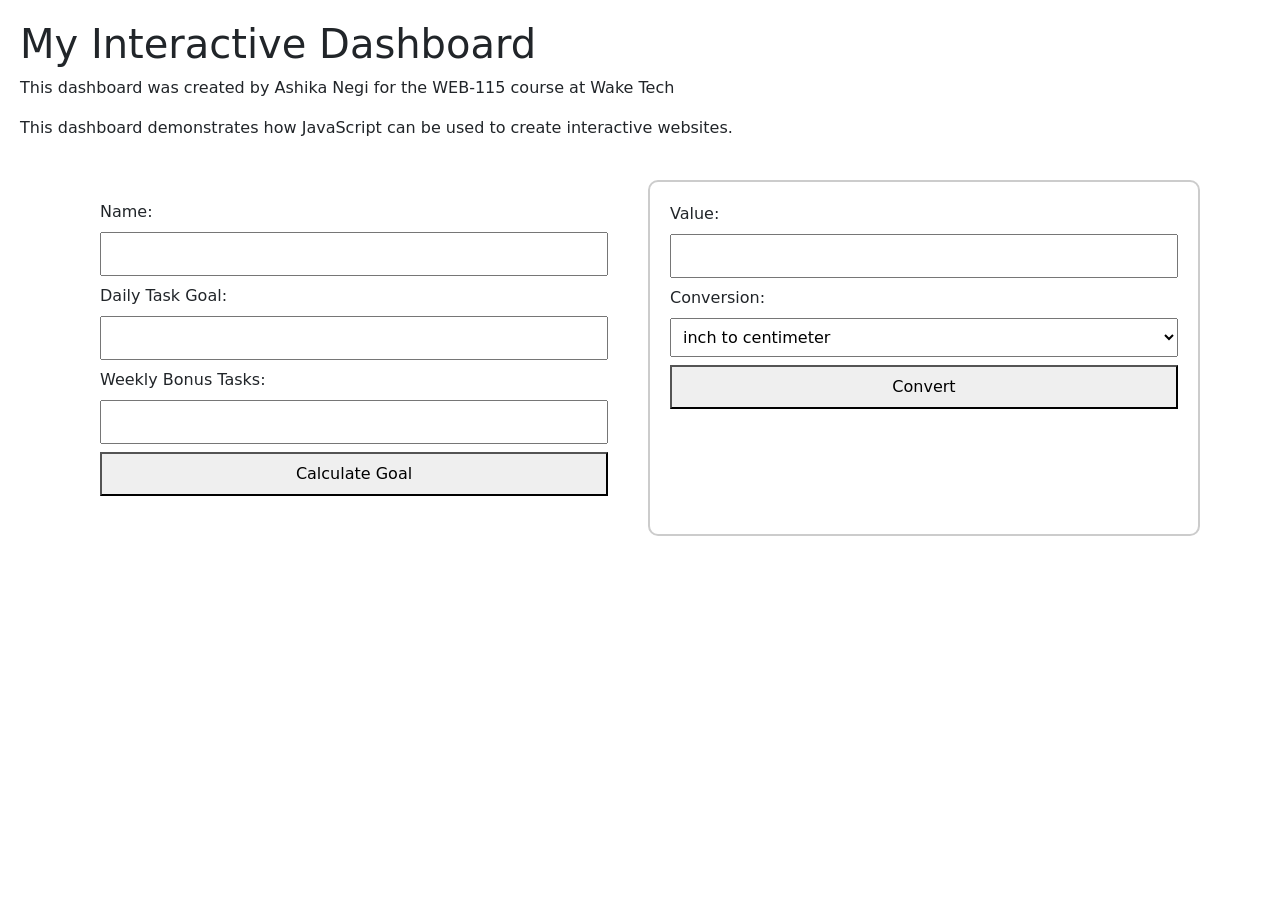
==== index.html @ f4672bf2 "Implemented working metric converter" ====
<!DOCTYPE html>
<html lang="en">
<head>
    <meta charset="UTF-8">
    <meta name="viewport" content="width=device-width, initial-scale=1.0">
    <title>My Interactive Dashboard</title>

    <link rel="stylesheet" href="css/style.css">

    <!-- Bootstrap -->
    <link href="https://cdn.jsdelivr.net/npm/bootstrap@5.3.8/dist/css/bootstrap.min.css" rel="stylesheet" integrity="sha384-sRIl4kxILFvY47J16cr9ZwB07vP4J8+LH7qKQnuqkuIAvNWLzeN8tE5YBujZqJLB" crossorigin="anonymous">
    <script defer src="https://cdn.jsdelivr.net/npm/bootstrap@5.3.8/dist/js/bootstrap.bundle.min.js" integrity="sha384-FKyoEForCGlyvwx9Hj09JcYn3nv7wiPVlz7YYjWjRVcXK/BmnVDxM+D2scQbITxI" crossorigin="anonymous"></script>
</head>

<body>
    <h1>My Interactive Dashboard</h1>

    <p>This dashboard was created by Ashika Negi for the WEB-115 course at Wake Tech</p>

    <p>This dashboard demonstrates how JavaScript can be used to create interactive websites.</p>

    <!-- The <noscript> is for web browsers with JavaScript rendering disabled. -->
    <noscript>
        Unfortunately, your web browser does not support JavaScript.
    </noscript>

    <div class="container">
        <div class="row">

            <div class="col" id="weekly-tasks">

                <form>
                    <label for="user-name">Name:</label>
                    <input type="text" id="user-name" name="user-name">

                    <label for="daily-goal">Daily Task Goal:</label>
                    <input type="number" id="daily-goal" name="daily-goal">

                    <label for="bonus-tasks">Weekly Bonus Tasks:</label>
                    <input type="number" id="bonus-tasks" name="bonus-tasks">

                    <button type="submit" id="goal-btn">Calculate Goal</button>
                </form>

                <p id="goal-message"></p>

                <script src="js/task-manager.js"></script>

            </div>

            <div class="col" id="metric-converter">

                <form>
                    <label for="metric-value">Value:</label>
                    <input type="number" id="metric-value" name="metric-value">

                    <label for="conversion-type">Conversion:</label>
                    <select id="conversion-type" name="conversion-type">
                        <option value="inch-to-centimeter">inch to centimeter</option>
                        <option value="foot-to-centimeter">foot to centimeter</option>
                        <option value="yard-to-meter">yard to meter</option>
                        <option value="mile-to-kilometer">mile to kilometer</option>
                        <option value="centimeter-to-inch">centimeter to inch</option>
                        <option value="centimeter-to-foot">centimeter to foot</option>
                        <option value="meter-to-yard">meter to yard</option>
                        <option value="kilometer-to-mile">kilometer to mile</option>
                    </select>

                    <button type="submit" id="convert-btn">Convert</button>
                </form>

                <p id="conversion-result"></p>

                <script defer src="js/metric-converter.js"></script>

            </div>

        </div>
    </div>
</body>
</html>
---- css/style.css ----
body {
    background-color: lightblue;
    font-family: Arial, sans-serif;
    padding: 20px;
}

h1 {
    font-size: 36px;
}

.container {
    margin-top: 30px;
}

#weekly-tasks,
#metric-converter {
    background-color: white;
    padding: 20px;
    margin: 10px;
    border-radius: 10px;
}

form {
    display: flex;
    flex-direction: column;
    gap: 8px;
}

input,
select {
    padding: 8px;
}

button {
    padding: 8px;
    margin-top: 10px;
}

#goal-message,
#conversion-result {
    margin-top: 20px;
    font-weight: bold;
}

#metric-converter {
    border: 2px solid #ccc;
}
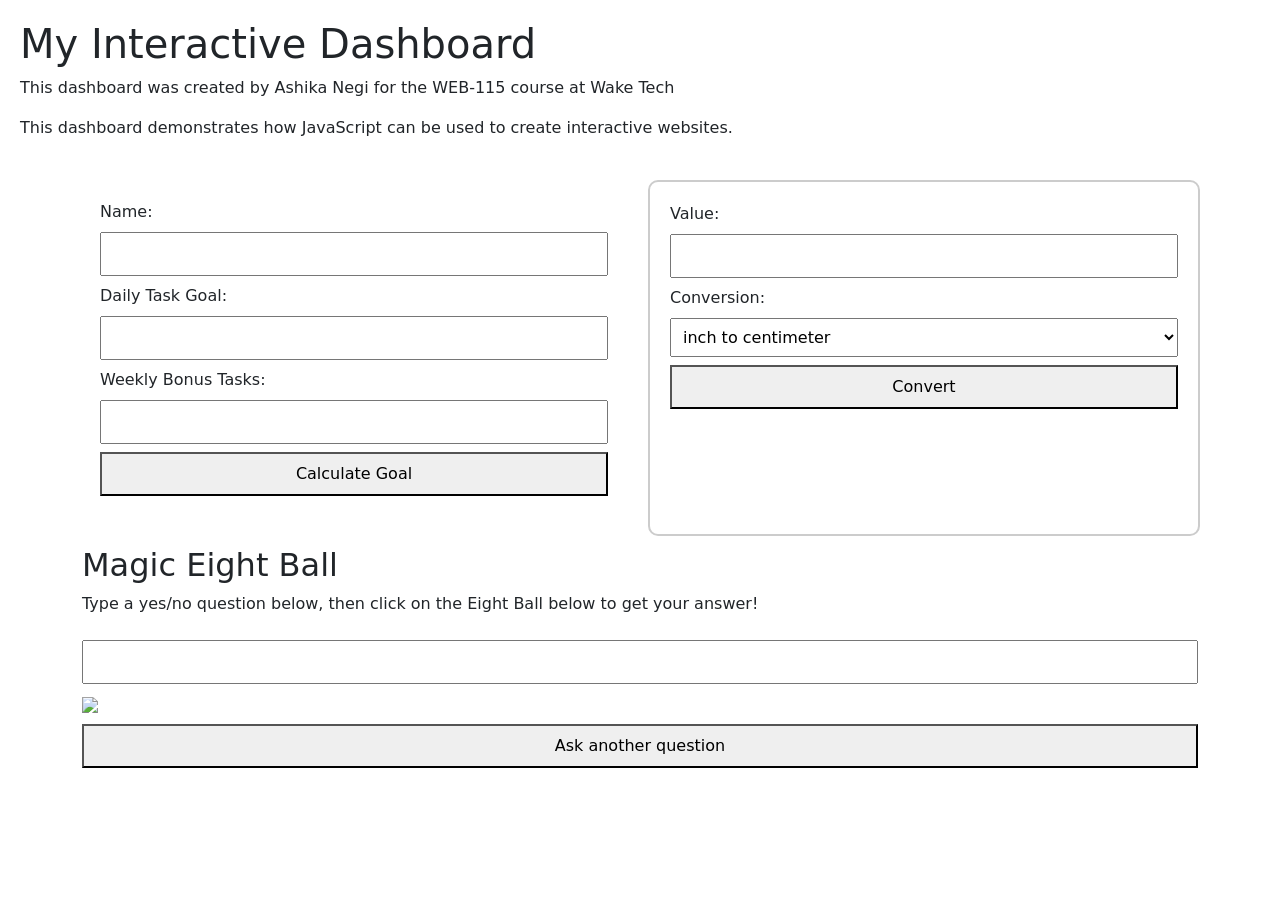
==== commit cf39a94a: "magicball" ====
--- a/index.html
+++ b/index.html
@@ -75,6 +75,22 @@
 
             </div>
 
+            <div class="col" id="magic-eight-ball">
+                <script src="magic-eight-ball.js" defer></script>
+                <link rel="stylesheet" href="css/magic-eight-ball.css">
+                <h2 class="heading">Magic Eight Ball</h2>
+                <form>
+                    <p>Type a yes/no question below, then click on the Eight Ball below to get your answer!</p>
+                    <input id="question" name="question" size="80">
+                    <div id="magicEightBall">
+                        <div id="circle"></div>
+                        <img id="ball" src="img/magic-eight-ball.png"/>
+                    </div>
+                    <button id="reset" name="reset" type="reset">Ask another question</button>
+                </form>
+                <br>
+            </div>
+
         </div>
     </div>
 </body>
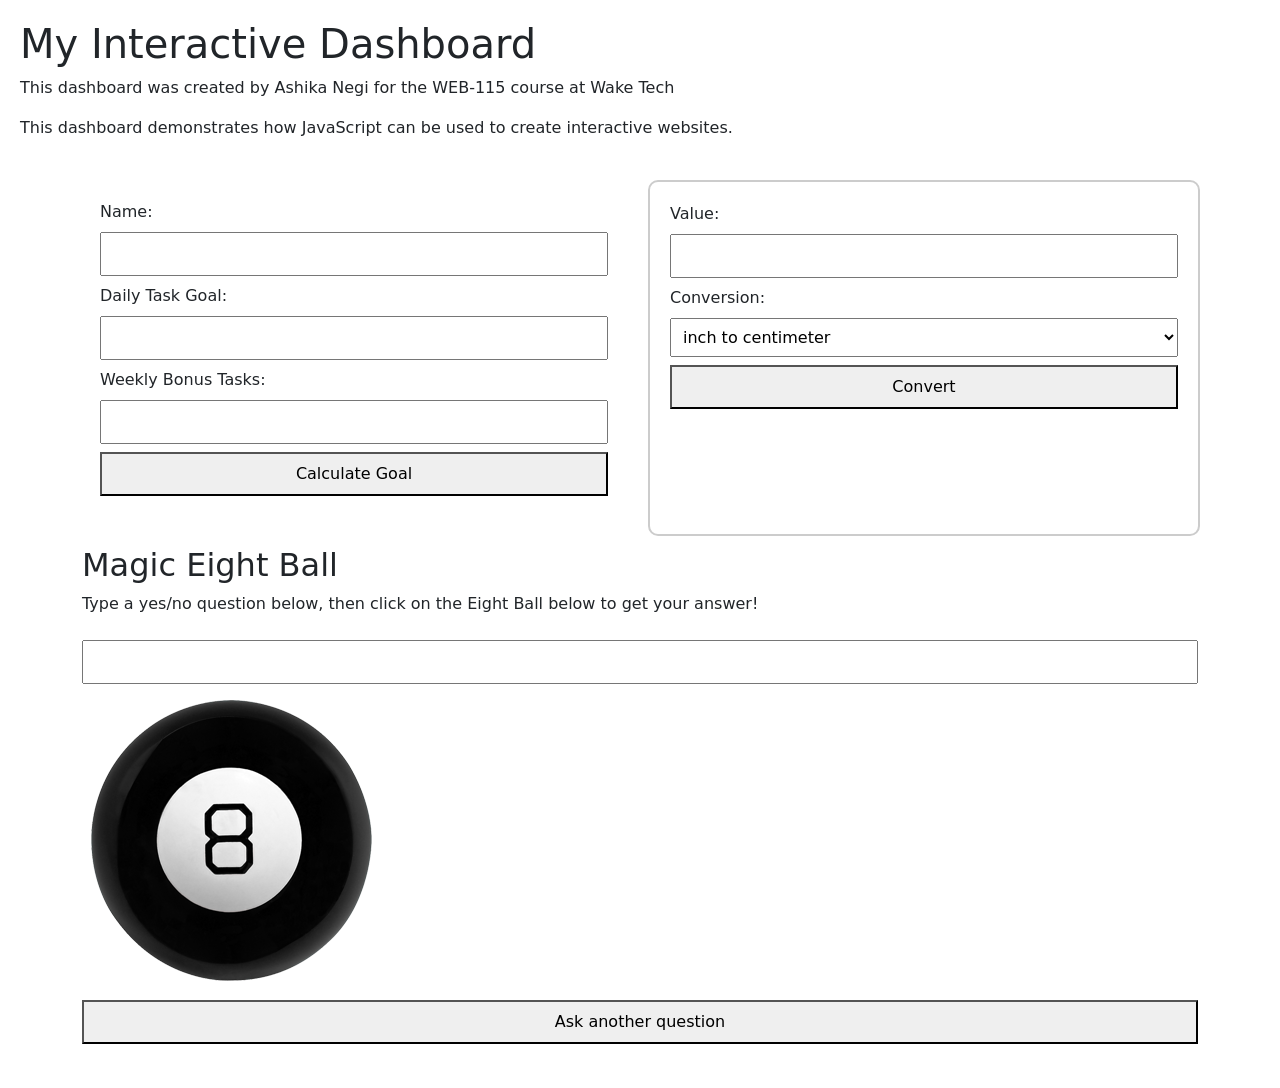
==== commit 2b46f833: "imagetest" ====
--- a/index.html
+++ b/index.html
@@ -84,7 +84,7 @@
                     <input id="question" name="question" size="80">
                     <div id="magicEightBall">
                         <div id="circle"></div>
-                        <img id="ball" src="img/magic-eight-ball.png"/>
+                        <img id="ball" src="img/magic-eight-ball.png" alt="MAGIC BALL TEST">
                     </div>
                     <button id="reset" name="reset" type="reset">Ask another question</button>
                 </form>
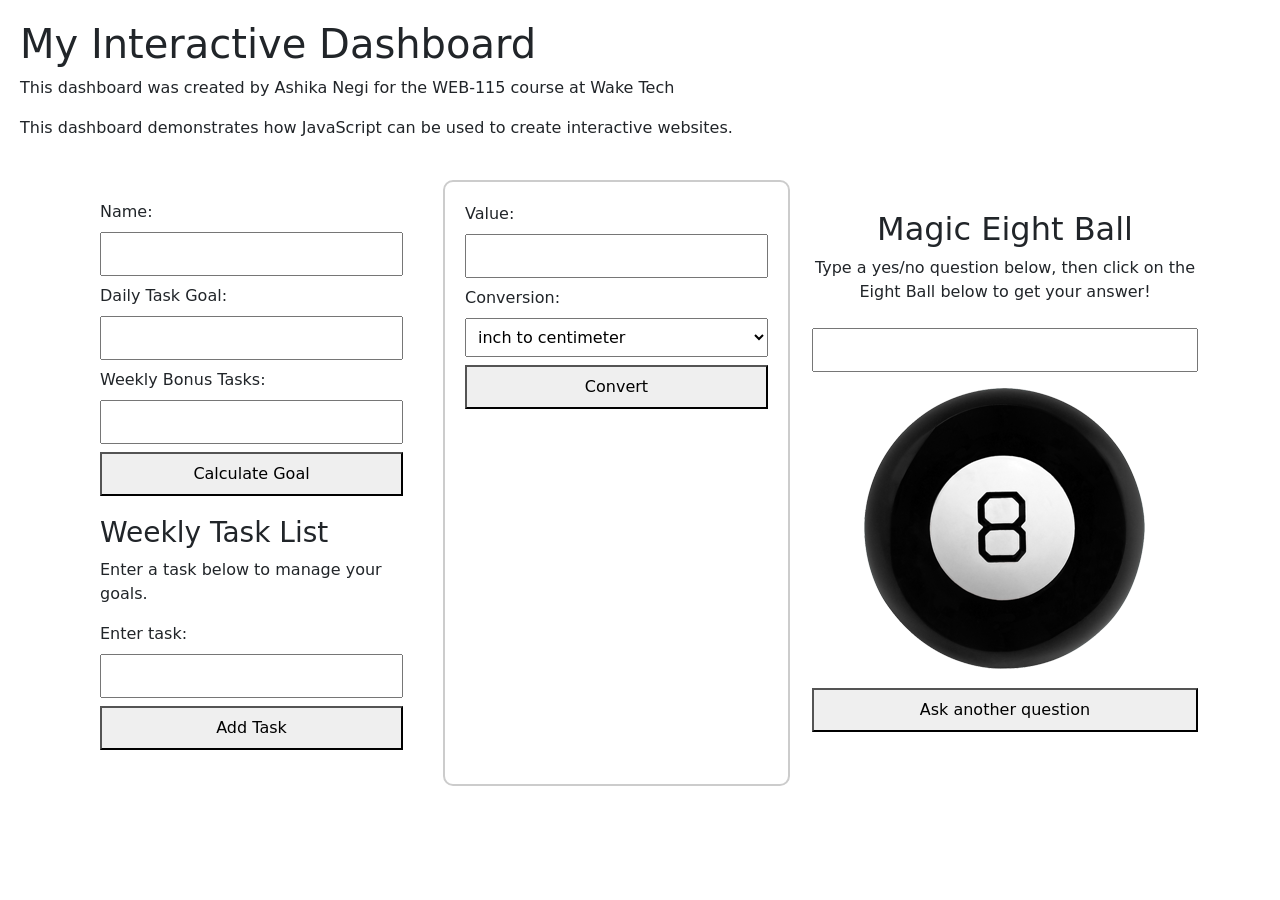
==== commit c6cfc7bb: "1" ====
--- a/index.html
+++ b/index.html
@@ -1,3 +1,4 @@
+
 <!DOCTYPE html>
 <html lang="en">
 <head>
@@ -44,6 +45,20 @@
 
                 <p id="goal-message"></p>
 
+                <!-- Weekly Task List -->
+                <div id="task-list">
+                    <h3>Weekly Task List</h3>
+
+                    <p>Enter a task below to manage your goals.</p>
+
+                    <form>
+                        <label for="task-name">Enter task:</label>
+                        <input type="text" id="task-name" name="task-name">
+
+                        <button type="submit" id="add-task">Add Task</button>
+                    </form>
+                </div>
+
                 <script src="js/task-manager.js"></script>
 
             </div>
@@ -76,16 +91,20 @@
             </div>
 
             <div class="col" id="magic-eight-ball">
-                <script src="magic-eight-ball.js" defer></script>
+                <script src="js/magic-eight-ball.js" defer></script>
                 <link rel="stylesheet" href="css/magic-eight-ball.css">
+
                 <h2 class="heading">Magic Eight Ball</h2>
+
                 <form>
                     <p>Type a yes/no question below, then click on the Eight Ball below to get your answer!</p>
                     <input id="question" name="question" size="80">
+
                     <div id="magicEightBall">
                         <div id="circle"></div>
-                        <img id="ball" src="img/magic-eight-ball.png" alt="MAGIC BALL TEST">
+                        <img id="ball" src="img/magic-eight-ball.png"/>
                     </div>
+
                     <button id="reset" name="reset" type="reset">Ask another question</button>
                 </form>
                 <br>
@@ -94,4 +113,4 @@
         </div>
     </div>
 </body>
-</html>+</html>
--- a/css/magic-eight-ball.css
+++ b/css/magic-eight-ball.css
@@ -0,0 +1,43 @@
+
+#magic-eight-ball {
+  max-width: 410px;
+  text-align: center;
+  margin: auto;
+}
+
+#circle {
+  font-size: 12pt;
+  background-color: white;
+  color: black;
+  position: absolute;
+  margin-left: 70px;
+  margin-top: 70px;
+  height: 150px;
+  width: 150px;
+  border-radius: 50%;
+  text-wrap: wrap;
+  display: none;
+}
+
+
+img:active {
+  animation: shake 1s;
+  animation-iteration-count: infinite;
+}
+
+img:visited {
+  animation: none;
+}
+@keyframes shake {
+  0% { transform: translate(1px, 1px) rotate(0deg);  }
+  10% { transform: translate(-1px, -2px) rotate(-1deg); }
+  20% { transform: translate(-3px, 0px) rotate(1deg); }
+  30% { transform: translate(3px, 2px) rotate(0deg); }
+  40% { transform: translate(1px, -1px) rotate(1deg); }
+  50% { transform: translate(-1px, 2px) rotate(-1deg); }
+  60% { transform: translate(-3px, 1px) rotate(0deg); }
+  70% { transform: translate(3px, 1px) rotate(-1deg); }
+  80% { transform: translate(-1px, -1px) rotate(1deg); }
+  90% { transform: translate(1px, 2px) rotate(0deg); }
+  100% { transform: translate(1px, -2px) rotate(-1deg); }
+}
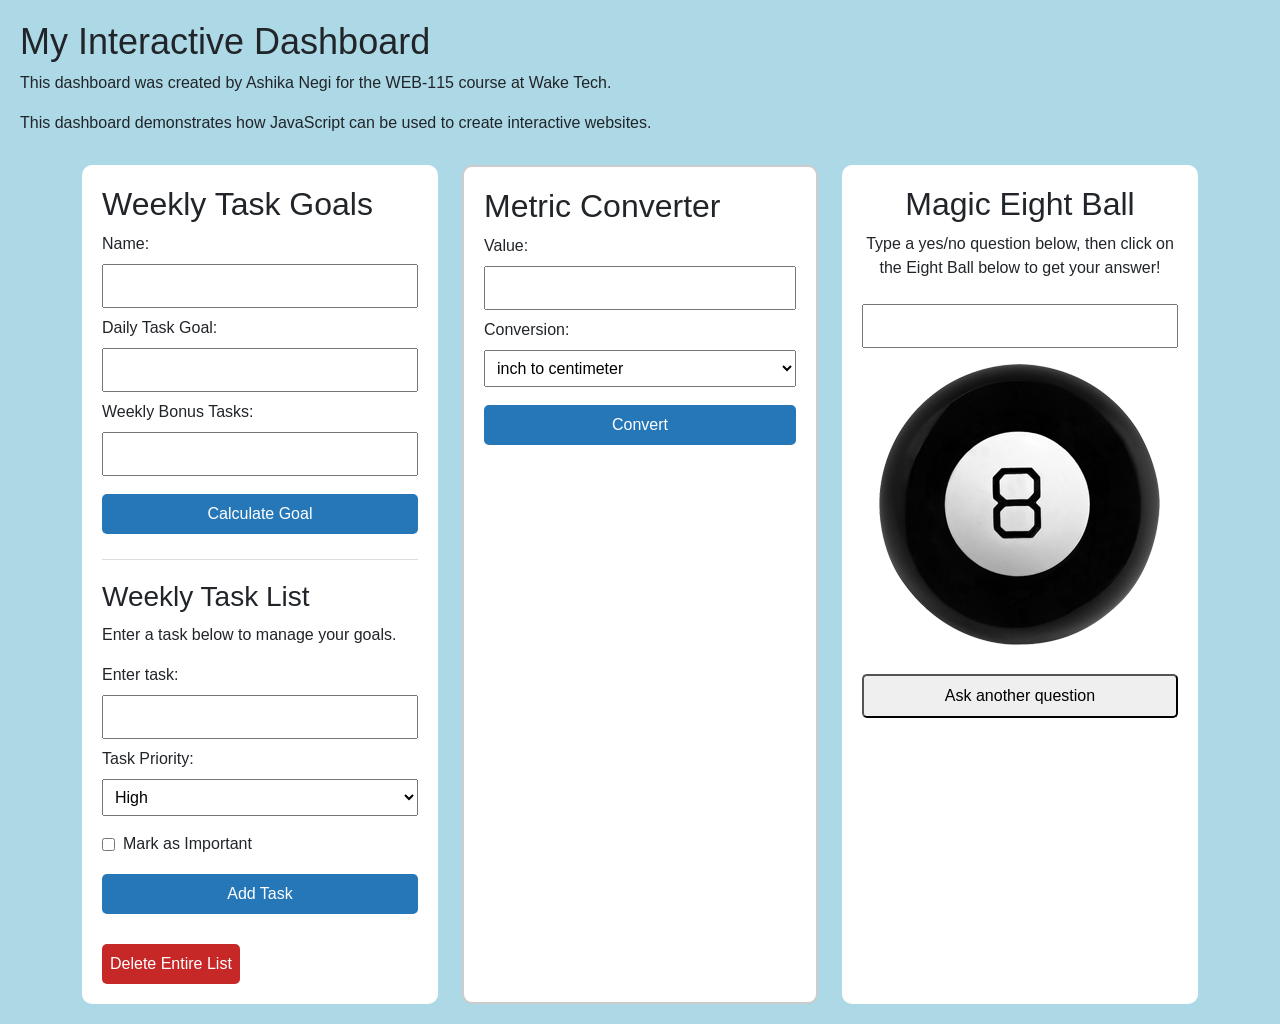
==== commit c7a25fbb: "Updated task list to objects" ====
--- a/index.html
+++ b/index.html
@@ -6,111 +6,145 @@
     <meta name="viewport" content="width=device-width, initial-scale=1.0">
     <title>My Interactive Dashboard</title>
 
+    <!-- Bootstrap -->
+    <link href="https://cdn.jsdelivr.net/npm/bootstrap@5.3.8/dist/css/bootstrap.min.css" rel="stylesheet">
+
+    <!-- Custom CSS -->
+    <link rel="stylesheet" href="css/magic-eight-ball.css">
     <link rel="stylesheet" href="css/style.css">
 
-    <!-- Bootstrap -->
-    <link href="https://cdn.jsdelivr.net/npm/bootstrap@5.3.8/dist/css/bootstrap.min.css" rel="stylesheet" integrity="sha384-sRIl4kxILFvY47J16cr9ZwB07vP4J8+LH7qKQnuqkuIAvNWLzeN8tE5YBujZqJLB" crossorigin="anonymous">
-    <script defer src="https://cdn.jsdelivr.net/npm/bootstrap@5.3.8/dist/js/bootstrap.bundle.min.js" integrity="sha384-FKyoEForCGlyvwx9Hj09JcYn3nv7wiPVlz7YYjWjRVcXK/BmnVDxM+D2scQbITxI" crossorigin="anonymous"></script>
+    <!-- JavaScript -->
+    <script src="js/task-manager.js" defer></script>
+    <script src="js/metric-converter.js" defer></script>
+    <script src="js/magic-eight-ball.js" defer></script>
 </head>
 
 <body>
     <h1>My Interactive Dashboard</h1>
 
-    <p>This dashboard was created by Ashika Negi for the WEB-115 course at Wake Tech</p>
+    <p>This dashboard was created by Ashika Negi for the WEB-115 course at Wake Tech.</p>
 
     <p>This dashboard demonstrates how JavaScript can be used to create interactive websites.</p>
 
-    <!-- The <noscript> is for web browsers with JavaScript rendering disabled. -->
+    <!-- Message for browsers without JavaScript -->
     <noscript>
         Unfortunately, your web browser does not support JavaScript.
     </noscript>
 
     <div class="container">
-        <div class="row">
+        <div class="row g-4">
 
-            <div class="col" id="weekly-tasks">
+            <!-- Weekly Tasks Section -->
+            <div class="col-12 col-lg-4">
+                <section class="dashboard-panel" id="weekly-tasks">
 
-                <form>
-                    <label for="user-name">Name:</label>
-                    <input type="text" id="user-name" name="user-name">
-
-                    <label for="daily-goal">Daily Task Goal:</label>
-                    <input type="number" id="daily-goal" name="daily-goal">
-
-                    <label for="bonus-tasks">Weekly Bonus Tasks:</label>
-                    <input type="number" id="bonus-tasks" name="bonus-tasks">
-
-                    <button type="submit" id="goal-btn">Calculate Goal</button>
-                </form>
-
-                <p id="goal-message"></p>
-
-                <!-- Weekly Task List -->
-                <div id="task-list">
-                    <h3>Weekly Task List</h3>
-
-                    <p>Enter a task below to manage your goals.</p>
+                    <h2>Weekly Task Goals</h2>
 
                     <form>
-                        <label for="task-name">Enter task:</label>
-                        <input type="text" id="task-name" name="task-name">
+                        <label for="user-name">Name:</label>
+                        <input type="text" id="user-name" name="user-name">
 
-                        <button type="submit" id="add-task">Add Task</button>
+                        <label for="daily-goal">Daily Task Goal:</label>
+                        <input type="number" id="daily-goal" name="daily-goal">
+
+                        <label for="bonus-tasks">Weekly Bonus Tasks:</label>
+                        <input type="number" id="bonus-tasks" name="bonus-tasks">
+
+                        <button type="submit" id="goal-btn">Calculate Goal</button>
                     </form>
-                </div>
 
-                <script src="js/task-manager.js"></script>
+                    <p id="goal-message"></p>
 
+                    <!-- Task Manager -->
+                    <div id="task-list">
+                        <h3>Weekly Task List</h3>
+
+                        <p>Enter a task below to manage your goals.</p>
+
+                        <form id="task-form">
+                            <label for="task-name">Enter task:</label>
+                            <input type="text" id="task-name" name="task-name" required>
+
+                            <label for="task-priority">Task Priority:</label>
+                            <select id="task-priority" name="task-priority">
+                                <option value="High">High</option>
+                                <option value="Medium">Medium</option>
+                                <option value="Low">Low</option>
+                            </select>
+
+                            <label class="important-option" for="task-important">
+                                <input type="checkbox" id="task-important">
+                                Mark as Important
+                            </label>
+
+                            <button type="submit" id="add-task">Add Task</button>
+
+                            <button type="button" id="cancel-edit" hidden>Cancel Edit</button>
+                        </form>
+
+                        <!-- JavaScript will display tasks here -->
+                        <ul id="user-tasks"></ul>
+
+                        <button type="button" id="delete-list">Delete Entire List</button>
+                    </div>
+
+                </section>
             </div>
 
-            <div class="col" id="metric-converter">
+            <!-- Metric Converter Section -->
+            <div class="col-12 col-lg-4">
+                <section class="dashboard-panel" id="metric-converter">
 
-                <form>
-                    <label for="metric-value">Value:</label>
-                    <input type="number" id="metric-value" name="metric-value">
+                    <h2>Metric Converter</h2>
 
-                    <label for="conversion-type">Conversion:</label>
-                    <select id="conversion-type" name="conversion-type">
-                        <option value="inch-to-centimeter">inch to centimeter</option>
-                        <option value="foot-to-centimeter">foot to centimeter</option>
-                        <option value="yard-to-meter">yard to meter</option>
-                        <option value="mile-to-kilometer">mile to kilometer</option>
-                        <option value="centimeter-to-inch">centimeter to inch</option>
-                        <option value="centimeter-to-foot">centimeter to foot</option>
-                        <option value="meter-to-yard">meter to yard</option>
-                        <option value="kilometer-to-mile">kilometer to mile</option>
-                    </select>
+                    <form>
+                        <label for="metric-value">Value:</label>
+                        <input type="number" id="metric-value" name="metric-value">
 
-                    <button type="submit" id="convert-btn">Convert</button>
-                </form>
+                        <label for="conversion-type">Conversion:</label>
+                        <select id="conversion-type" name="conversion-type">
+                            <option value="inch-to-centimeter">inch to centimeter</option>
+                            <option value="foot-to-centimeter">foot to centimeter</option>
+                            <option value="yard-to-meter">yard to meter</option>
+                            <option value="mile-to-kilometer">mile to kilometer</option>
+                            <option value="centimeter-to-inch">centimeter to inch</option>
+                            <option value="centimeter-to-foot">centimeter to foot</option>
+                            <option value="meter-to-yard">meter to yard</option>
+                            <option value="kilometer-to-mile">kilometer to mile</option>
+                        </select>
 
-                <p id="conversion-result"></p>
+                        <button type="submit" id="convert-btn">Convert</button>
+                    </form>
 
-                <script defer src="js/metric-converter.js"></script>
+                    <p id="conversion-result"></p>
 
+                </section>
             </div>
 
-            <div class="col" id="magic-eight-ball">
-                <script src="js/magic-eight-ball.js" defer></script>
-                <link rel="stylesheet" href="css/magic-eight-ball.css">
+            <!-- Magic Eight Ball Section -->
+            <div class="col-12 col-lg-4">
+                <section class="dashboard-panel" id="magic-eight-ball">
 
-                <h2 class="heading">Magic Eight Ball</h2>
+                    <h2 class="heading">Magic Eight Ball</h2>
 
-                <form>
-                    <p>Type a yes/no question below, then click on the Eight Ball below to get your answer!</p>
-                    <input id="question" name="question" size="80">
+                    <form>
+                        <p>Type a yes/no question below, then click on the Eight Ball below to get your answer!</p>
 
-                    <div id="magicEightBall">
-                        <div id="circle"></div>
-                        <img id="ball" src="img/magic-eight-ball.png"/>
-                    </div>
+                        <input id="question" name="question" size="80">
 
-                    <button id="reset" name="reset" type="reset">Ask another question</button>
-                </form>
-                <br>
+                        <div id="magicEightBall">
+                            <div id="circle"></div>
+                            <img id="ball" src="img/magic-eight-ball.png" alt="Magic Eight Ball">
+                        </div>
+
+                        <button id="reset" name="reset" type="reset">Ask another question</button>
+                    </form>
+
+                </section>
             </div>
 
         </div>
     </div>
+
 </body>
-</html>
+</html>
--- a/css/style.css
+++ b/css/style.css
@@ -1,3 +1,6 @@
+
+/* General Page Styling */
+
 body {
     background-color: lightblue;
     font-family: Arial, sans-serif;
@@ -12,13 +15,20 @@
     margin-top: 30px;
 }
 
-#weekly-tasks,
-#metric-converter {
+/* Dashboard Sections */
+
+.dashboard-panel {
     background-color: white;
     padding: 20px;
-    margin: 10px;
     border-radius: 10px;
-}
+    height: 100%;
+}
+
+#metric-converter {
+    border: 2px solid #ccc;
+}
+
+/* Form Styling */
 
 form {
     display: flex;
@@ -29,12 +39,21 @@
 input,
 select {
     padding: 8px;
+    max-width: 100%;
+}
+
+input[type="checkbox"] {
+    width: auto;
 }
 
 button {
     padding: 8px;
     margin-top: 10px;
-}
+    border-radius: 5px;
+    cursor: pointer;
+}
+
+/* Weekly Goal and Conversion Results */
 
 #goal-message,
 #conversion-result {
@@ -42,6 +61,163 @@
     font-weight: bold;
 }
 
-#metric-converter {
-    border: 2px solid #ccc;
-}+/* Task Manager Section */
+
+#task-list {
+    margin-top: 25px;
+    padding-top: 20px;
+    border-top: 1px solid #ddd;
+}
+
+#task-list h3 {
+    margin-bottom: 10px;
+}
+
+/* Important Task Checkbox */
+
+.important-option {
+    display: flex;
+    align-items: center;
+    gap: 8px;
+    margin-top: 8px;
+}
+
+/* Task List */
+
+#user-tasks {
+    list-style-type: none;
+    padding: 0;
+    margin-top: 20px;
+}
+
+/* Individual Tasks */
+
+.task-item {
+    display: flex;
+    justify-content: space-between;
+    align-items: center;
+    flex-wrap: wrap;
+    gap: 10px;
+    padding: 12px;
+    margin-bottom: 10px;
+    border-radius: 8px;
+}
+
+/* Task Information */
+
+.task-info {
+    flex: 1 1 180px;
+    font-size: 14px;
+    overflow-wrap: anywhere;
+}
+
+/* Task Action Buttons */
+
+.task-actions {
+    display: flex;
+    gap: 5px;
+    flex-wrap: wrap;
+}
+
+.task-actions button {
+    padding: 6px 10px;
+    margin-top: 0;
+    border: none;
+    border-radius: 5px;
+    background-color: #e5e7eb;
+}
+
+.task-actions button:hover {
+    background-color: #cbd5e1;
+}
+
+/* Add Task Button */
+
+#add-task {
+    background-color: #2677b8;
+    color: white;
+    border: none;
+}
+
+#add-task:hover {
+    background-color: #155c91;
+}
+
+/* Delete Entire List Button */
+
+#delete-list {
+    background-color: #c62828;
+    color: white;
+    border: none;
+}
+
+#delete-list:hover {
+    background-color: #a51d1d;
+}
+
+/* Cancel Edit Button */
+
+#cancel-edit {
+    background-color: #dddddd;
+    border: none;
+}
+
+#cancel-edit[hidden] {
+    display: none;
+}
+
+/* Other Dashboard Buttons */
+
+#goal-btn,
+#convert-btn {
+    background-color: #2677b8;
+    color: white;
+    border: none;
+}
+
+#goal-btn:hover,
+#convert-btn:hover {
+    background-color: #155c91;
+}
+
+/* Magic Eight Ball */
+
+#magicEightBall {
+    position: relative;
+}
+
+#ball {
+    max-width: 100%;
+    height: auto;
+    cursor: pointer;
+}
+
+#question {
+    max-width: 100%;
+}
+
+/* Responsive Design */
+
+@media (max-width: 600px) {
+
+    body {
+        padding: 12px;
+    }
+
+    h1 {
+        font-size: 28px;
+    }
+
+    .dashboard-panel {
+        padding: 15px;
+    }
+
+    .task-item {
+        flex-direction: column;
+        align-items: stretch;
+    }
+
+    .task-actions {
+        justify-content: flex-start;
+    }
+}
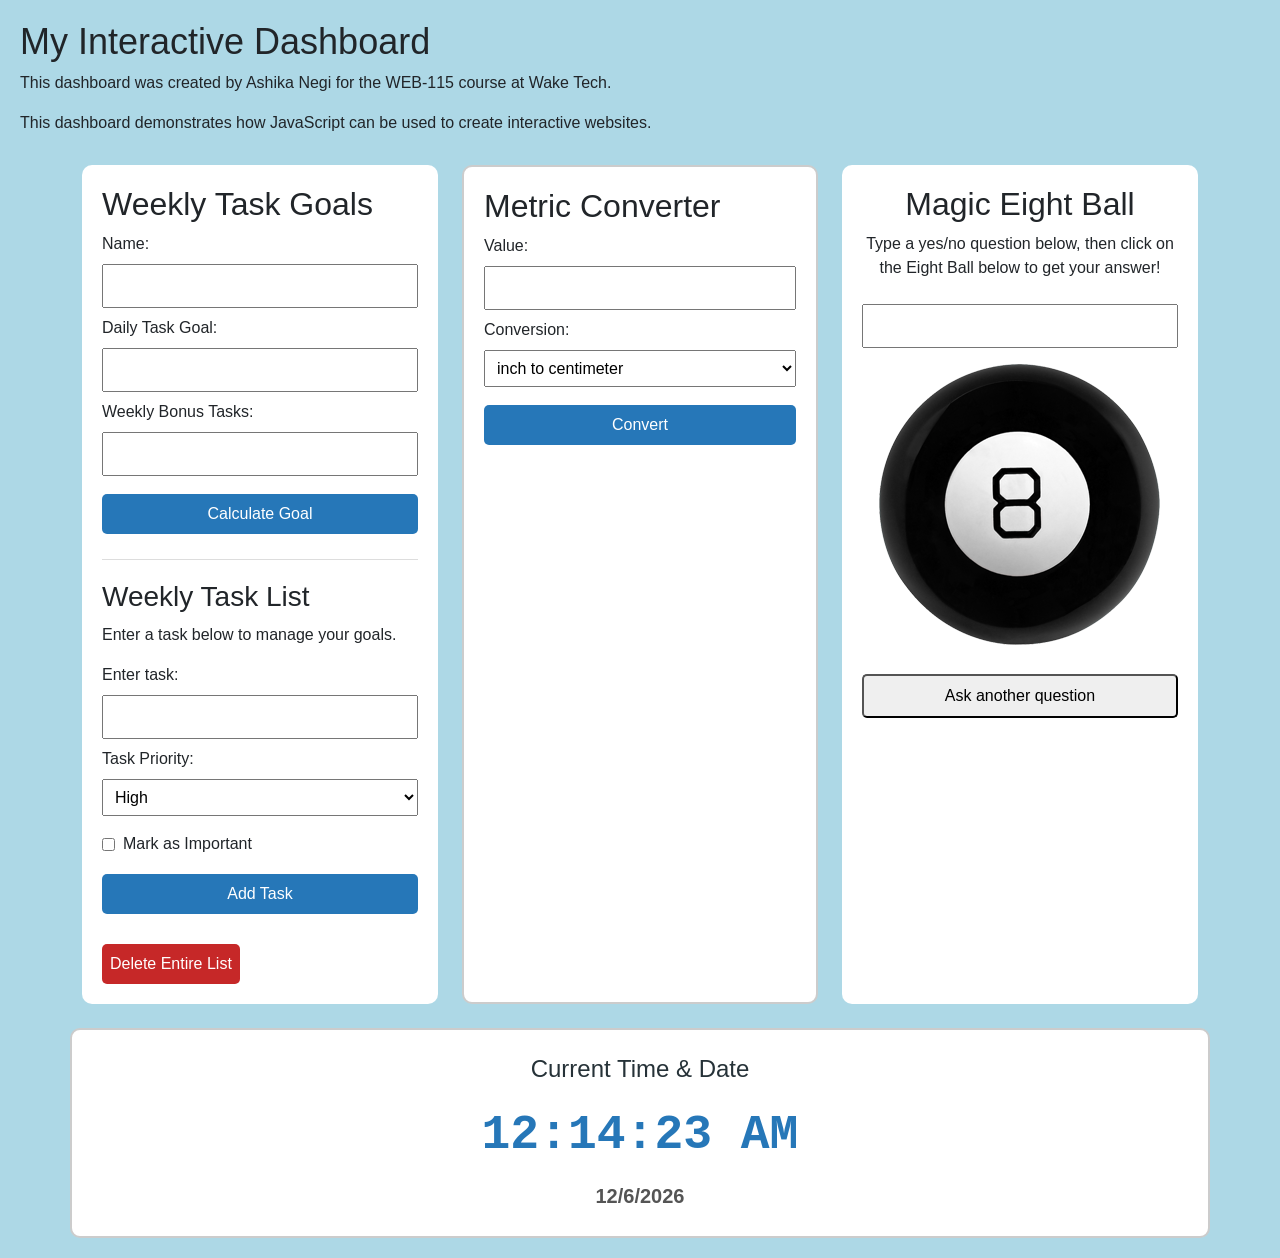
==== commit 83b19703: "Implemented real-time clock and date component"" ====
--- a/index.html
+++ b/index.html
@@ -12,11 +12,13 @@
     <!-- Custom CSS -->
     <link rel="stylesheet" href="css/magic-eight-ball.css">
     <link rel="stylesheet" href="css/style.css">
+    <link rel="stylesheet" href="css/digital-clock.css">
 
     <!-- JavaScript -->
     <script src="js/task-manager.js" defer></script>
     <script src="js/metric-converter.js" defer></script>
     <script src="js/magic-eight-ball.js" defer></script>
+    <script src="js/digital-clock.js" defer></script>
 </head>
 
 <body>
@@ -31,7 +33,7 @@
         Unfortunately, your web browser does not support JavaScript.
     </noscript>
 
-    <div class="container">
+    <main class="container">
         <div class="row g-4">
 
             <!-- Weekly Tasks Section -->
@@ -144,7 +146,23 @@
             </div>
 
         </div>
-    </div>
+
+        <!-- Digital Clock Section -->
+        <div class="row mt-4">
+            <div id="digital-clock" class="col">
+
+                <h3>Current Time &amp; Date</h3>
+
+                <!-- JavaScript updates the time every second -->
+                <p id="clock-face">00:00:00 AM</p>
+
+                <!-- JavaScript displays the current date -->
+                <p id="calendar-date">Loading date...</p>
+
+            </div>
+        </div>
+
+    </main>
 
 </body>
-</html>+</html>
--- a/css/digital-clock.css
+++ b/css/digital-clock.css
@@ -0,0 +1,54 @@
+
+/* Digital Clock Section */
+
+#digital-clock {
+    background-color: white;
+    padding: 25px;
+    border-radius: 10px;
+    text-align: center;
+    border: 2px solid #ccc;
+}
+
+/* Clock Heading */
+
+#digital-clock h3 {
+    font-size: 24px;
+    color: #263238;
+    margin-bottom: 15px;
+}
+
+/* Current Time Display */
+
+#clock-face {
+    font-family: monospace;
+    font-size: clamp(28px, 5vw, 48px);
+    font-weight: bold;
+    color: #2677b8;
+    margin-bottom: 10px;
+    font-variant-numeric: tabular-nums;
+}
+
+/* Current Date Display */
+
+#calendar-date {
+    font-size: 20px;
+    color: #555555;
+    font-weight: bold;
+    margin-bottom: 0;
+}
+
+/* Responsive Clock Styling */
+
+@media (max-width: 600px) {
+    #digital-clock {
+        padding: 15px;
+    }
+
+    #digital-clock h3 {
+        font-size: 20px;
+    }
+
+    #calendar-date {
+        font-size: 16px;
+    }
+}
